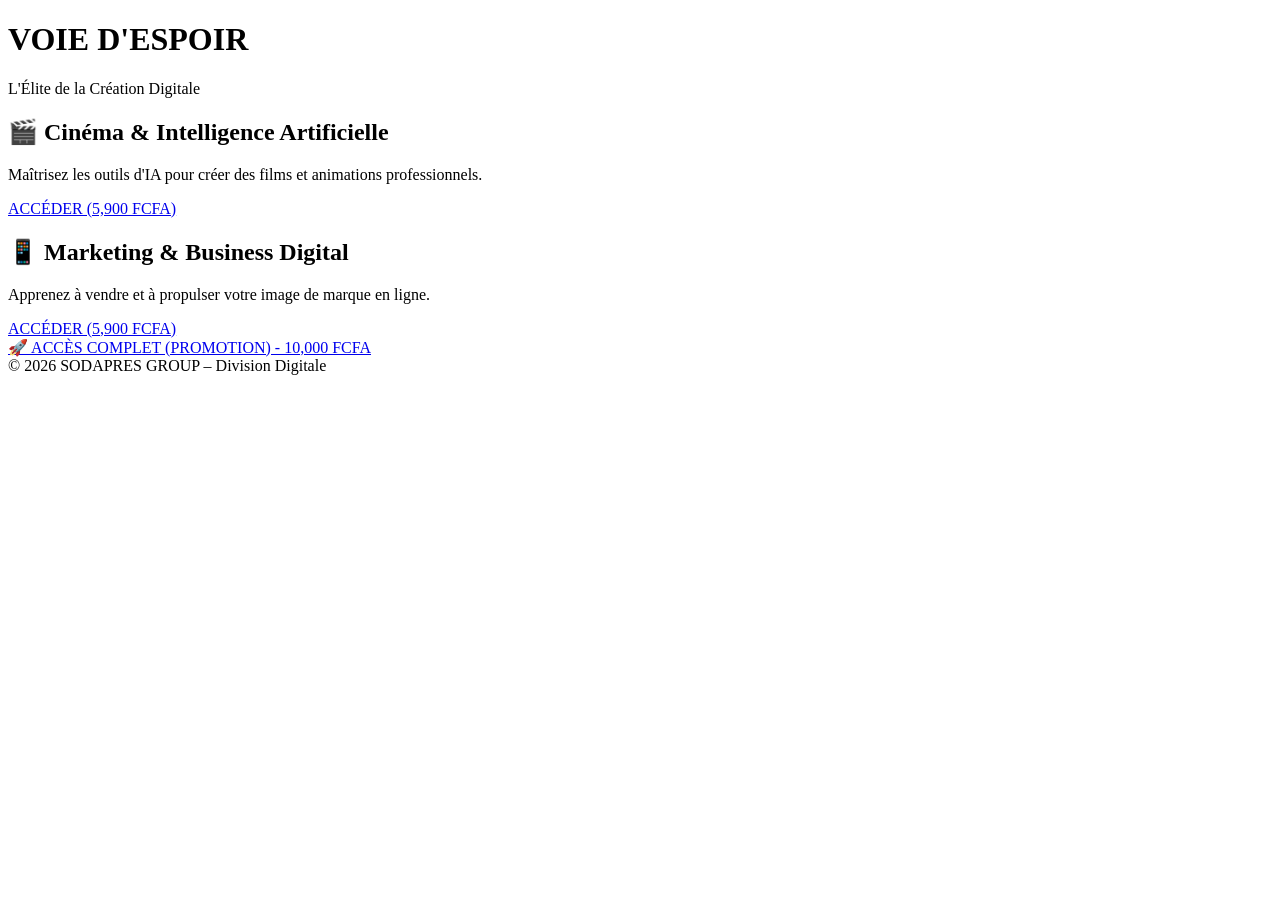
==== index.html @ 07cf8cbe "Create index.html" ====
<!DOCTYPE html>
<html lang="fr">
<head>
  <meta charset="UTF-8" />
  <meta name="viewport" content="width=device-width, initial-scale=1.0" />
  <title>Voie d'Espoir</title>
  <link rel="stylesheet" href="style.css" />
</head>

<body>
  <header class="hero">
    <h1>VOIE D'ESPOIR</h1>
    <p>L'Élite de la Création Digitale</p>
  </header>

  <section class="card">
    <h2>🎬 Cinéma & Intelligence Artificielle</h2>
    <p>Maîtrisez les outils d'IA pour créer des films et animations professionnels.</p>
    <a href="#" class="btn">ACCÉDER (5,900 FCFA)</a>
  </section>

  <section class="card">
    <h2>📱 Marketing & Business Digital</h2>
    <p>Apprenez à vendre et à propulser votre image de marque en ligne.</p>
    <a href="#" class="btn">ACCÉDER (5,900 FCFA)</a>
  </section>

  <section class="offer">
    <a href="#" class="offer-btn">🚀 ACCÈS COMPLET (PROMOTION) - 10,000 FCFA</a>
  </section>

  <footer>
    © 2026 SODAPRES GROUP – Division Digitale
  </footer>
</body>
</html>
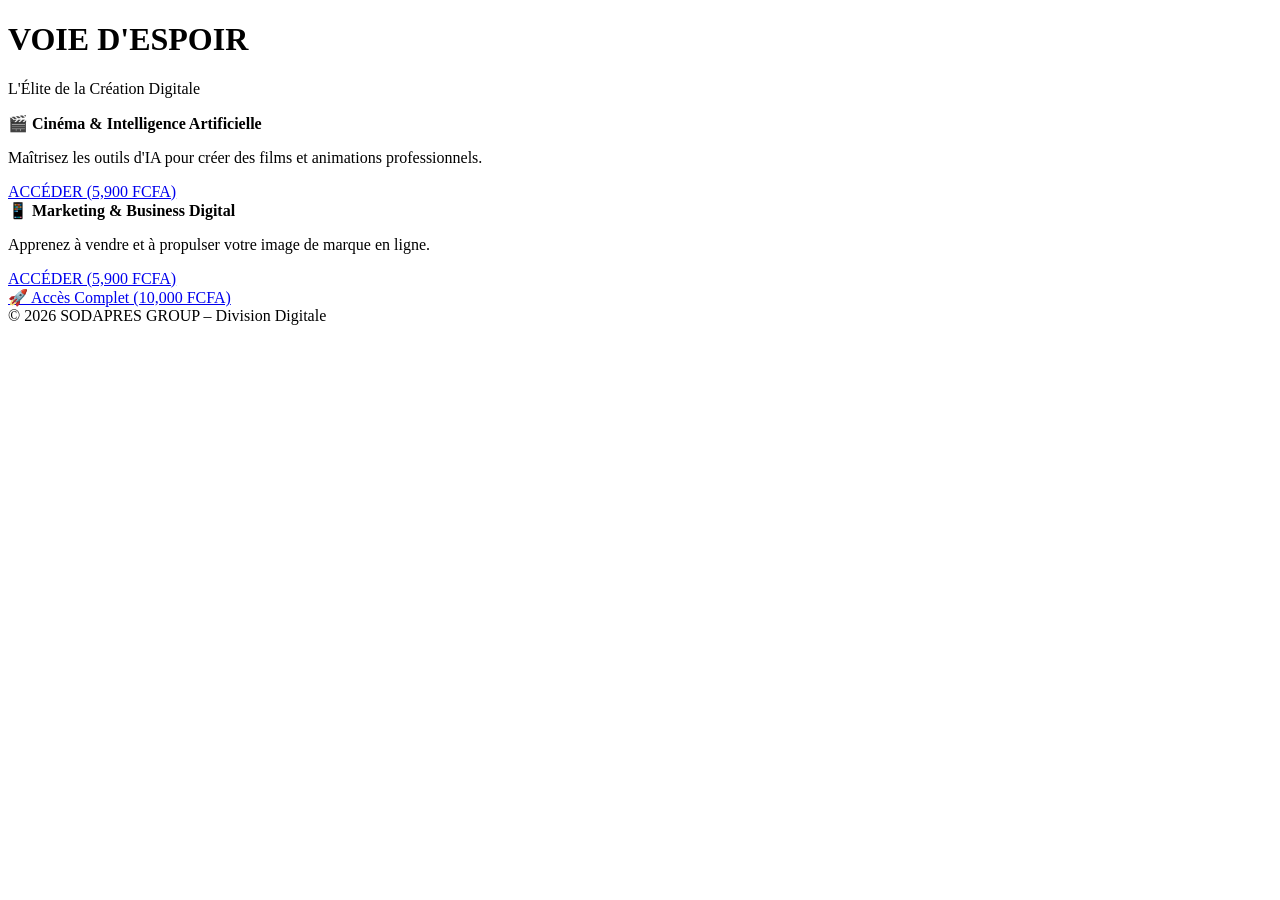
==== commit 8e7cc4e5: "Update index.html" ====
--- a/index.html
+++ b/index.html
@@ -8,29 +8,41 @@
 </head>
 
 <body>
+
+  <!-- HEADER -->
   <header class="hero">
-    <h1>VOIE D'ESPOIR</h1>
-    <p>L'Élite de la Création Digitale</p>
+    <h1 class="logo-text">VOIE D'ESPOIR</h1>
+    <p class="tagline">L'Élite de la Création Digitale</p>
   </header>
 
+  <!-- FORMATION 1 -->
   <section class="card">
-    <h2>🎬 Cinéma & Intelligence Artificielle</h2>
-    <p>Maîtrisez les outils d'IA pour créer des films et animations professionnels.</p>
-    <a href="#" class="btn">ACCÉDER (5,900 FCFA)</a>
+    <div class="service-box">
+      <b>🎬 Cinéma & Intelligence Artificielle</b>
+      <p>Maîtrisez les outils d'IA pour créer des films et animations professionnels.</p>
+    </div>
+    <a href="#" class="btn-access">ACCÉDER (5,900 FCFA)</a>
   </section>
 
+  <!-- FORMATION 2 -->
   <section class="card">
-    <h2>📱 Marketing & Business Digital</h2>
-    <p>Apprenez à vendre et à propulser votre image de marque en ligne.</p>
-    <a href="#" class="btn">ACCÉDER (5,900 FCFA)</a>
+    <div class="service-box">
+      <b>📱 Marketing & Business Digital</b>
+      <p>Apprenez à vendre et à propulser votre image de marque en ligne.</p>
+    </div>
+    <a href="#" class="btn-access">ACCÉDER (5,900 FCFA)</a>
   </section>
 
-  <section class="offer">
-    <a href="#" class="offer-btn">🚀 ACCÈS COMPLET (PROMOTION) - 10,000 FCFA</a>
+  <!-- OFFRE COMPLETE -->
+  <section class="card">
+    <a href="#" class="cta-button">🚀 Accès Complet (10,000 FCFA)</a>
   </section>
 
-  <footer>
+  <!-- FOOTER -->
+  <footer class="footer">
     © 2026 SODAPRES GROUP – Division Digitale
   </footer>
+
 </body>
 </html>
+
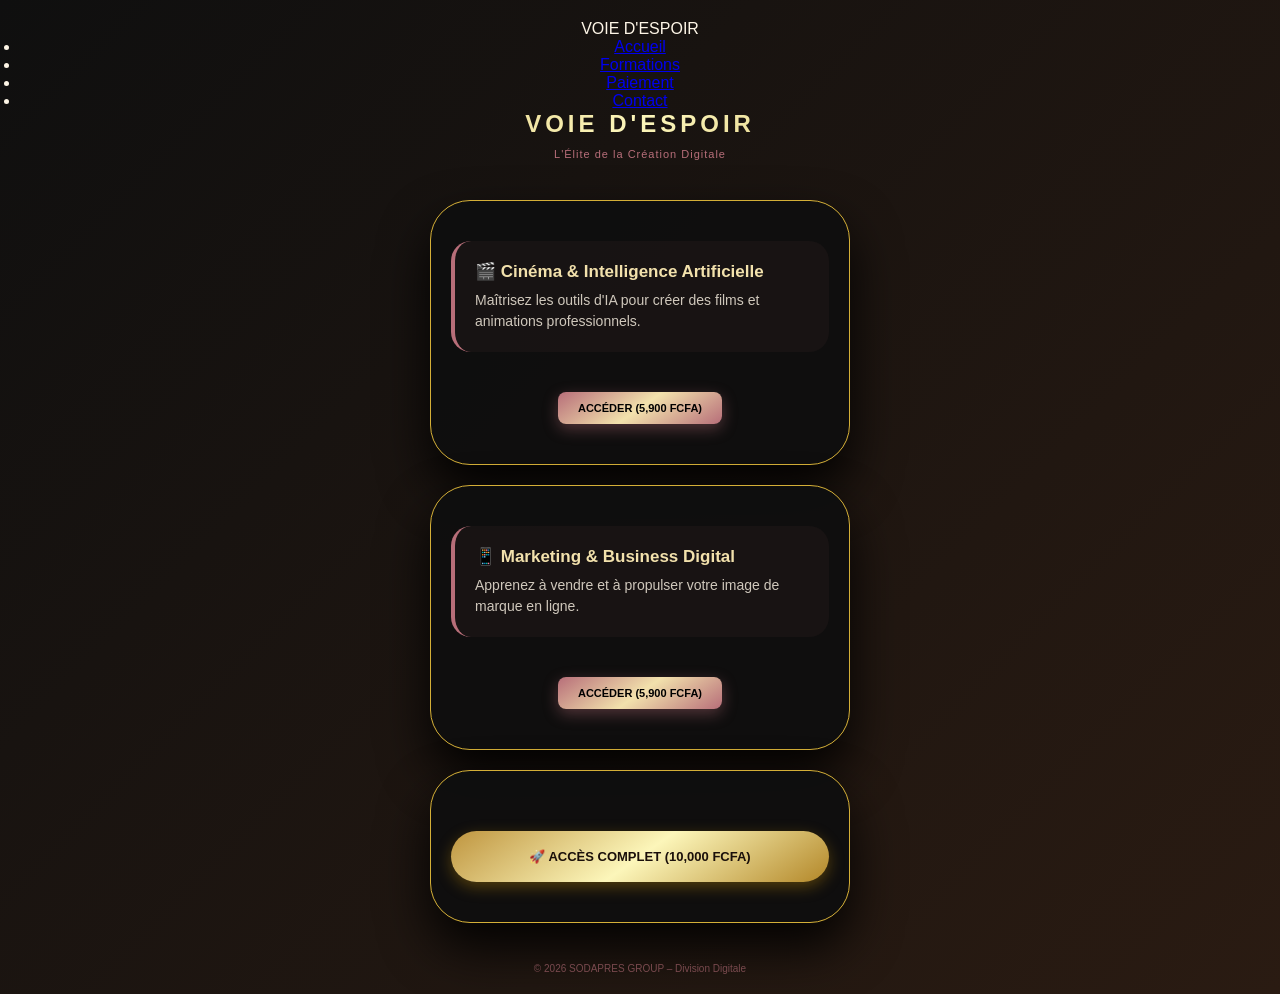
==== commit 71c7e94d: "Update index.html" ====
--- a/index.html
+++ b/index.html
@@ -8,6 +8,15 @@
 </head>
 
 <body>
+<nav class="navbar">
+  <div class="nav-logo">VOIE D'ESPOIR</div>
+  <ul class="nav-links">
+    <li><a href="index.html">Accueil</a></li>
+    <li><a href="formations.html">Formations</a></li>
+    <li><a href="paiement.html">Paiement</a></li>
+    <li><a href="contact.html">Contact</a></li>
+  </ul>
+</nav>
 
   <!-- HEADER -->
   <header class="hero">
--- a/style.css
+++ b/style.css
@@ -0,0 +1,81 @@
+/* style.css - Code Expert : Thème Rose Gold & Or Métallique */
+
+/* Initialisation d'expert pour mobile */
+* { 
+    box-sizing: border-box; 
+    margin: 0; 
+    padding: 0; 
+}
+
+/* Thème global - Fond sombre et premium */
+body { 
+    font-family: 'Helvetica Neue', Arial, sans-serif;
+    text-align: center; 
+    background: linear-gradient(135deg, #0f0f0f 0%, #2a1b12 100%); 
+    padding: 20px; margin: 0; min-height: 100vh; 
+    color: #fdf5e6; /* Texte or très clair */
+}
+
+/* La carte principale */
+.card { 
+    background: rgba(15, 15, 15, 0.98);
+    padding: 40px 20px; border-radius: 40px; 
+    box-shadow: 0 25px 50px rgba(0,0,0,0.9);
+    max-width: 420px; margin: 20px auto; 
+    border: 1px solid #d4af37; /* Bordure or métallique fine */
+}
+
+/* Le Titre : Or Métallique Brillant */
+.logo-text {
+    font-size: 24px; font-weight: bold; 
+    letter-spacing: 4px; margin-bottom: 10px; text-transform: uppercase;
+    /* Effet or métallique brillant */
+    color: #d4af37;
+    background: linear-gradient(145deg, #bf953f, #fcf6ba, #b38728);
+    -webkit-background-clip: text; -webkit-text-fill-color: transparent; 
+}
+
+/* Le Tagline : Or Rose */
+.tagline { 
+    color: #b76e79; /* Couleur Rose Gold */
+    font-size: 11px; margin-bottom: 40px; letter-spacing: 1px;
+}
+
+/* Les boîtes de formation : Rose Gold avec bordure Or */
+.service-box {
+    text-align: left;
+    background: rgba(183, 110, 121, 0.05); /* Fond Rose Gold subtil */
+    padding: 20px; border-radius: 20px; margin-bottom: 25px;
+    border-left: 4px solid #b76e79; /* Bordure or rose */
+}
+.service-box b { color: #f2e1ac; font-size: 17px; display: block; margin-bottom: 8px; }
+.service-box p { font-size: 14px; margin: 0; opacity: 0.8; line-height: 1.5; }
+
+/* Boutons d'accès individuels : Or Rose Métallique */
+.btn-access { 
+    display: inline-block;
+    background: linear-gradient(145deg, #b76e79, #f2e1ac, #b76e79); /* Rose Gold dégradé */
+    color: #000; padding: 10px 20px; border-radius: 8px; text-decoration: none; 
+    font-weight: bold; font-size: 11px; margin-top: 15px; text-transform: uppercase;
+    box-shadow: 0 5px 15px rgba(183, 110, 121, 0.4);
+}
+
+/* Le grand bouton "ACCÈS COMPLET" : Or Métallique Brillant */
+.cta-button { 
+    display: block;
+    background: linear-gradient(145deg, #bf953f, #fcf6ba, #b38728); /* Or dégradé métallique */
+    color: #1a0f0a; padding: 18px; text-decoration: none; border-radius: 50px; 
+    font-weight: bold; margin-top: 20px;
+    box-shadow: 0 5px 15px rgba(184, 134, 11, 0.4);
+    text-transform: uppercase; font-size: 13px;
+}
+
+/* Le texte Wave : Or Rose */
+.wave-link { 
+    color: #b76e79; text-decoration: none; font-weight: bold; 
+}
+
+/* Le Footer : Or Rose atténué */
+.footer { 
+    font-size: 10px; margin-top: 40px; color: #b76e79; opacity: 0.6;
+}
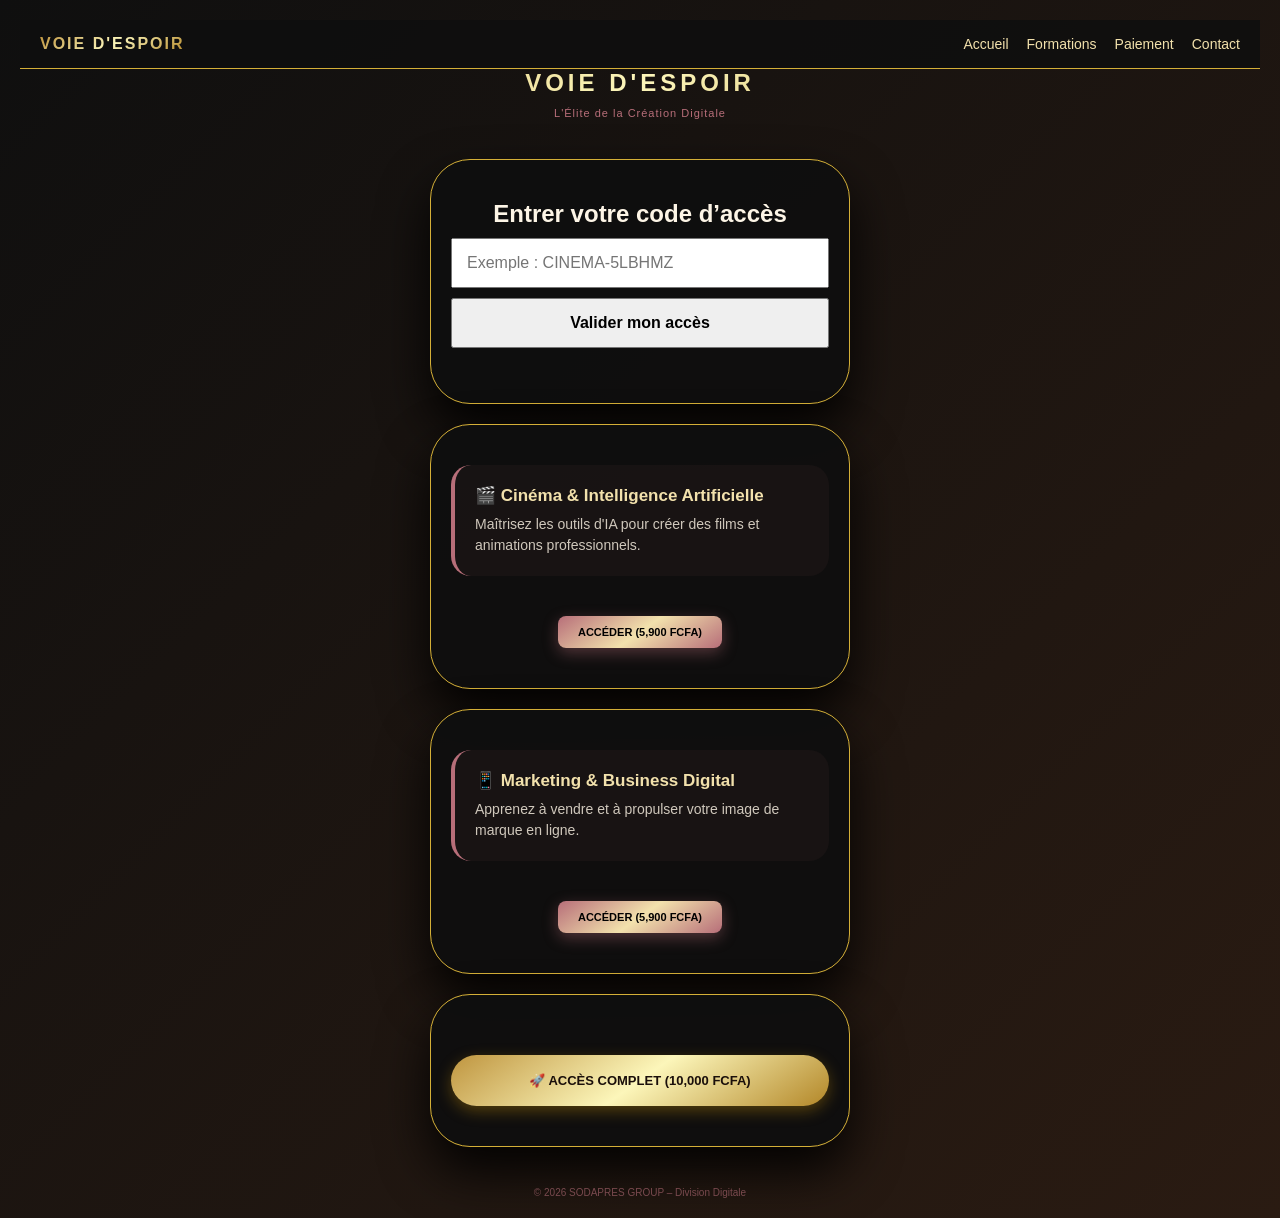
==== commit 70ebefca: "Update index.html" ====
--- a/index.html
+++ b/index.html
@@ -18,40 +18,102 @@
   </ul>
 </nav>
 
-  <!-- HEADER -->
-  <header class="hero">
-    <h1 class="logo-text">VOIE D'ESPOIR</h1>
-    <p class="tagline">L'Élite de la Création Digitale</p>
-  </header>
+<header class="hero">
+  <h1 class="logo-text">VOIE D'ESPOIR</h1>
+  <p class="tagline">L'Élite de la Création Digitale</p>
+</header>
 
-  <!-- FORMATION 1 -->
-  <section class="card">
-    <div class="service-box">
-      <b>🎬 Cinéma & Intelligence Artificielle</b>
-      <p>Maîtrisez les outils d'IA pour créer des films et animations professionnels.</p>
-    </div>
-    <a href="#" class="btn-access">ACCÉDER (5,900 FCFA)</a>
-  </section>
+<section class="card">
+  <h2>Entrer votre code d’accès</h2>
 
-  <!-- FORMATION 2 -->
-  <section class="card">
-    <div class="service-box">
-      <b>📱 Marketing & Business Digital</b>
-      <p>Apprenez à vendre et à propulser votre image de marque en ligne.</p>
-    </div>
-    <a href="#" class="btn-access">ACCÉDER (5,900 FCFA)</a>
-  </section>
+  <input 
+    type="text" 
+    id="accessCode" 
+    placeholder="Exemple : CINEMA-5LBHMZ"
+    style="width:100%; padding:14px; font-size:16px; margin:10px 0; box-sizing:border-box;"
+  />
 
-  <!-- OFFRE COMPLETE -->
-  <section class="card">
-    <a href="#" class="cta-button">🚀 Accès Complet (10,000 FCFA)</a>
-  </section>
+  <button 
+    onclick="verifierCode()"
+    style="width:100%; padding:14px; font-size:16px; font-weight:bold; cursor:pointer;"
+  >
+    Valider mon accès
+  </button>
 
-  <!-- FOOTER -->
-  <footer class="footer">
-    © 2026 SODAPRES GROUP – Division Digitale
-  </footer>
+  <p id="messageAcces" style="font-weight:bold; margin-top:15px;"></p>
+</section>
+
+<section class="card">
+  <div class="service-box">
+    <b>🎬 Cinéma & Intelligence Artificielle</b>
+    <p>Maîtrisez les outils d'IA pour créer des films et animations professionnels.</p>
+  </div>
+  <a href="#" class="btn-access">ACCÉDER (5,900 FCFA)</a>
+</section>
+
+<section class="card">
+  <div class="service-box">
+    <b>📱 Marketing & Business Digital</b>
+    <p>Apprenez à vendre et à propulser votre image de marque en ligne.</p>
+  </div>
+  <a href="#" class="btn-access">ACCÉDER (5,900 FCFA)</a>
+</section>
+
+<section class="card">
+  <a href="#" class="cta-button">🚀 Accès Complet (10,000 FCFA)</a>
+</section>
+
+<footer class="footer">
+  © 2026 SODAPRES GROUP – Division Digitale
+</footer>
+
+<script>
+  const codesValides = {
+    "CINEMA-5LBHMZ": "cinema",
+    "CINEMA-CSMLLA": "cinema",
+    "MARKETING-D5V5DD": "marketing",
+    "VIP-123ABC": "vip"
+  };
+
+  function verifierCode() {
+    const code = document.getElementById("accessCode").value.trim().toUpperCase();
+    const message = document.getElementById("messageAcces");
+
+    if (codesValides[code] === "cinema") {
+      message.style.color = "green";
+      message.textContent = "Accès validé : Formation Cinéma & IA ✅";
+      
+      setTimeout(() => {
+        window.location.href = "cinema.html";
+      }, 1000);
+    }
+
+    else if (codesValides[code] === "marketing") {
+      message.style.color = "green";
+      message.textContent = "Accès validé : Formation Marketing Digital ✅";
+      
+      setTimeout(() => {
+        window.location.href = "marketing.html";
+      }, 1000);
+    }
+
+    else if (codesValides[code] === "vip") {
+      message.style.color = "green";
+      message.textContent = "Accès complet validé ✅";
+      
+      setTimeout(() => {
+        window.location.href = "formations.html";
+      }, 1000);
+    }
+
+    else {
+      message.style.color = "red";
+      message.textContent = "Code invalide. Vérifiez le code reçu sur WhatsApp.";
+    }
+  }
+</script>
 
 </body>
 </html>
 
+
--- a/style.css
+++ b/style.css
@@ -78,4 +78,58 @@
 /* Le Footer : Or Rose atténué */
 .footer { 
     font-size: 10px; margin-top: 40px; color: #b76e79; opacity: 0.6;
-}+}
+/* NAVBAR STYLÉE OR & ROSE GOLD */
+.navbar {
+    width: 100%;
+    padding: 15px 20px;
+    background: rgba(15, 15, 15, 0.85);
+    border-bottom: 1px solid #d4af37;
+    position: sticky;
+    top: 0;
+    z-index: 999;
+    display: flex;
+    justify-content: space-between;
+    align-items: center;
+}
+
+.nav-logo {
+    font-size: 16px;
+    font-weight: bold;
+    letter-spacing: 2px;
+    background: linear-gradient(145deg, #bf953f, #fcf6ba, #b38728);
+    -webkit-background-clip: text;
+    -webkit-text-fill-color: transparent;
+}
+
+.nav-links {
+    list-style: none;
+    display: flex;
+    gap: 18px;
+}
+
+.nav-links a {
+    color: #f2e1ac;
+    text-decoration: none;
+    font-size: 14px;
+    transition: 0.3s ease;
+}
+
+.nav-links a:hover {
+    color: #b76e79;
+}
+.drive-button {
+  display: inline-block;
+  background: #111;
+  color: white;
+  padding: 14px 22px;
+  border-radius: 10px;
+  text-decoration: none;
+  font-weight: bold;
+  margin-top: 10px;
+  margin-right: 10px;
+}
+
+.drive-button:hover {
+  background: #333;
+}
